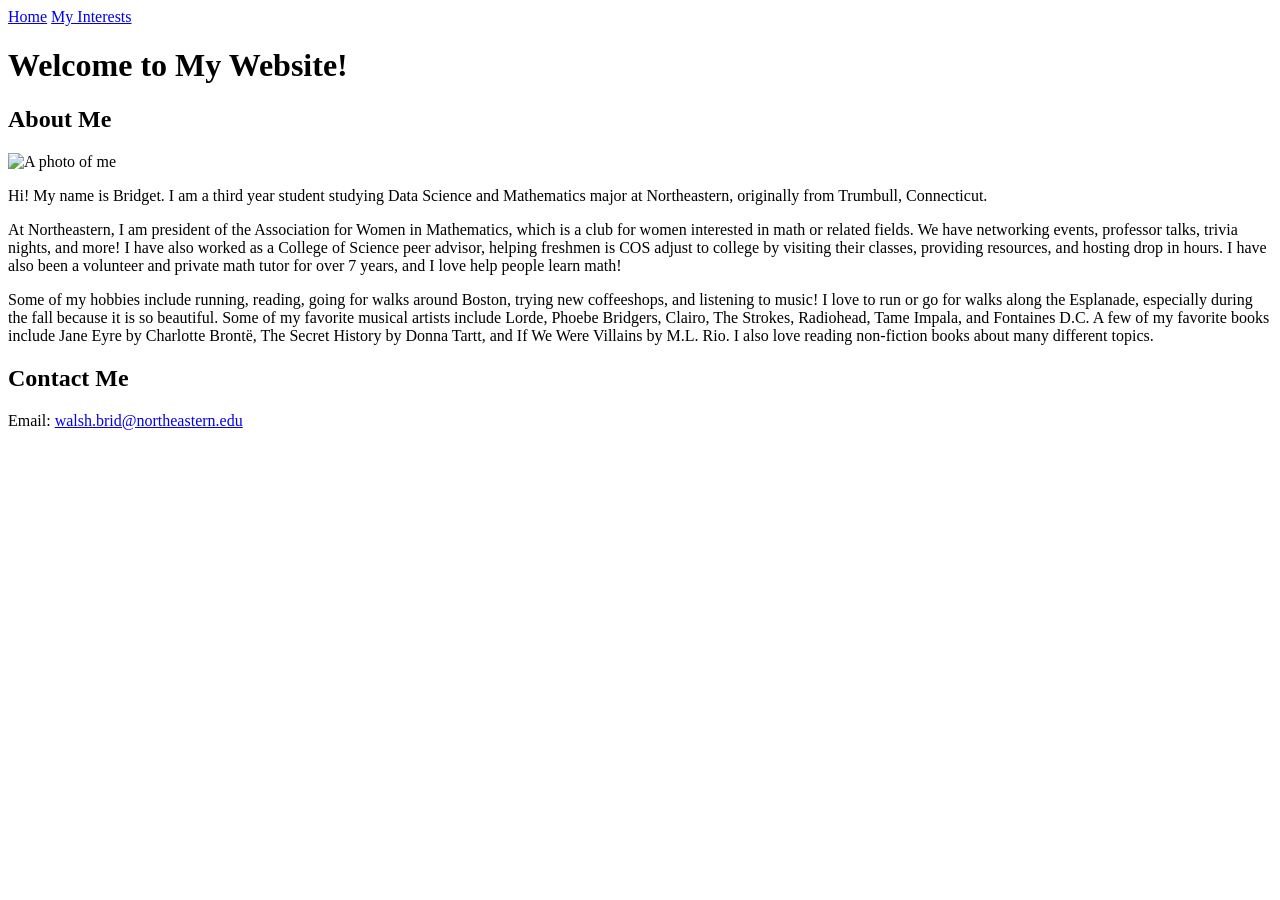
==== index.html @ b3bb9577 "Create index.html" ====
<!DOCTYPE html>
<html lang="en">
<head>
    <meta charset="UTF-8">
    <meta name="viewport" content="width=device-width, initial-scale=1.0">
    <title>My Personal Website</title>
    <link rel="stylesheet" href="styles.css">
</head>

<body>

    <nav>
        <a href="index.html">Home</a>
        <a href="about.html">My Interests</a>
    </nav>

    <header>
        <h1>Welcome to My Website!</h1>
    </header>

    <main>
        <h2>About Me</h2>

        <img src="images/headshot.jpg" alt="A photo of me" width="400">

        <p>
            Hi! My name is Bridget. I am a third year student studying Data Science 
            and Mathematics major at Northeastern, originally from Trumbull, Connecticut. 
        </p>

        <p>
            At Northeastern, I am president of the Association for Women in Mathematics, 
            which is a club for women interested in math or related fields. We have networking 
            events, professor talks, trivia nights, and more! I have also worked as a College 
            of Science peer advisor, helping freshmen is COS adjust to college by visiting their 
            classes, providing resources, and hosting drop in hours. I have also been a volunteer 
            and private math tutor for over 7 years, and I love help people learn math! 
        </p>

         <p>
            Some of my hobbies include running, reading, going for walks around Boston, trying new 
            coffeeshops, and listening to music! I love to run or go for walks along the Esplanade, 
            especially during the fall because it is so beautiful. Some of my favorite musical artists 
            include Lorde, Phoebe Bridgers, Clairo, The Strokes, Radiohead, Tame Impala, and Fontaines D.C. 
            A few of my favorite books include Jane Eyre by Charlotte Brontë, The Secret History by Donna 
            Tartt, and If We Were Villains by M.L. Rio. I also love reading non-fiction books about 
            many different topics. 
        </p>

    </main>

    <footer>
        <h2>Contact Me</h2>
        <p>Email: <a href="mailto:walsh.brid@northeastern.edu">walsh.brid@northeastern.edu</a></p>
    </footer>

</body>
</html>
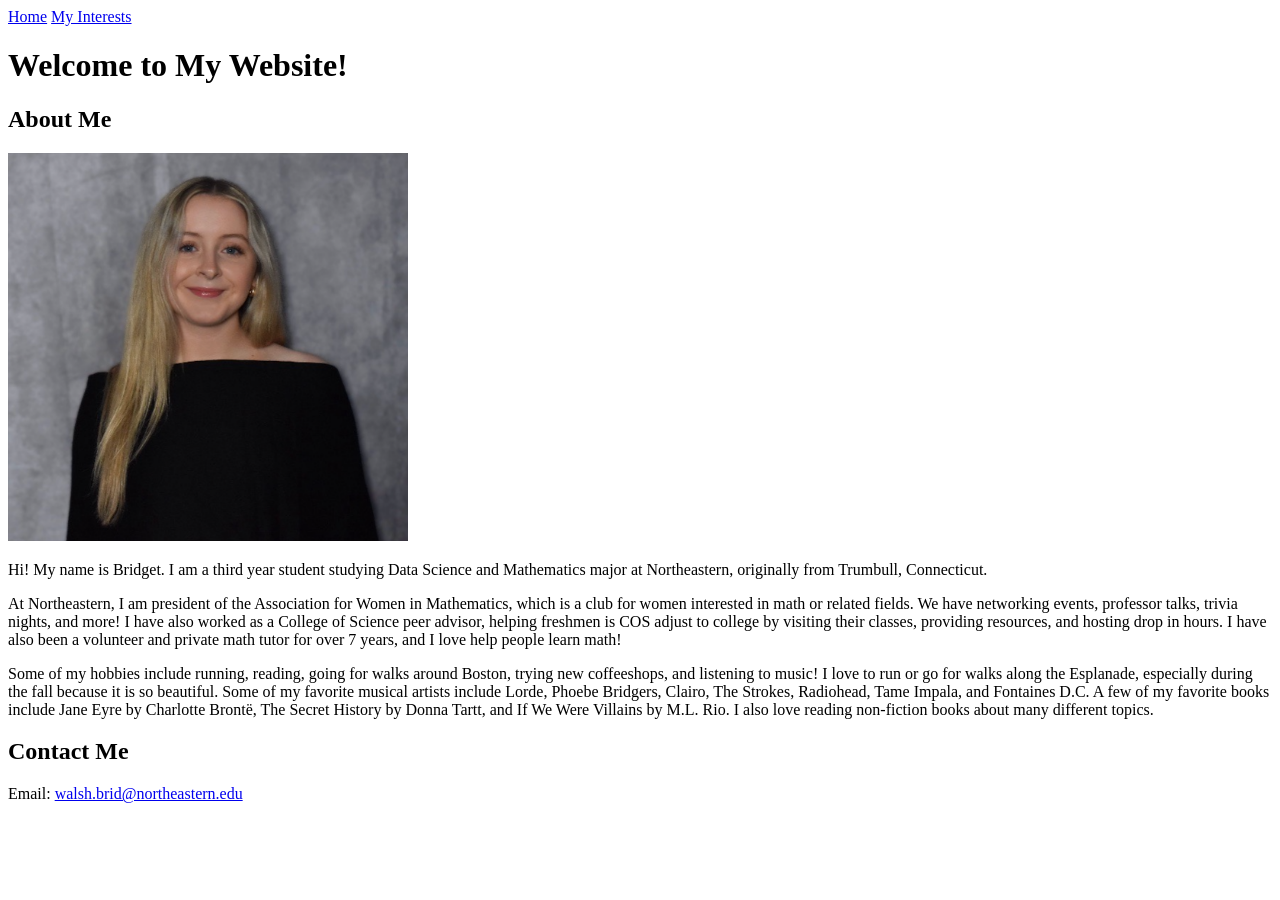
==== commit d3f85802: "Update index.html" ====
--- a/index.html
+++ b/index.html
@@ -22,7 +22,7 @@
     <main>
         <h2>About Me</h2>
 
-        <img src="images/headshot.jpg" alt="A photo of me" width="400">
+        <img src="headshot.png" alt="A photo of me" width="400">
 
         <p>
             Hi! My name is Bridget. I am a third year student studying Data Science 
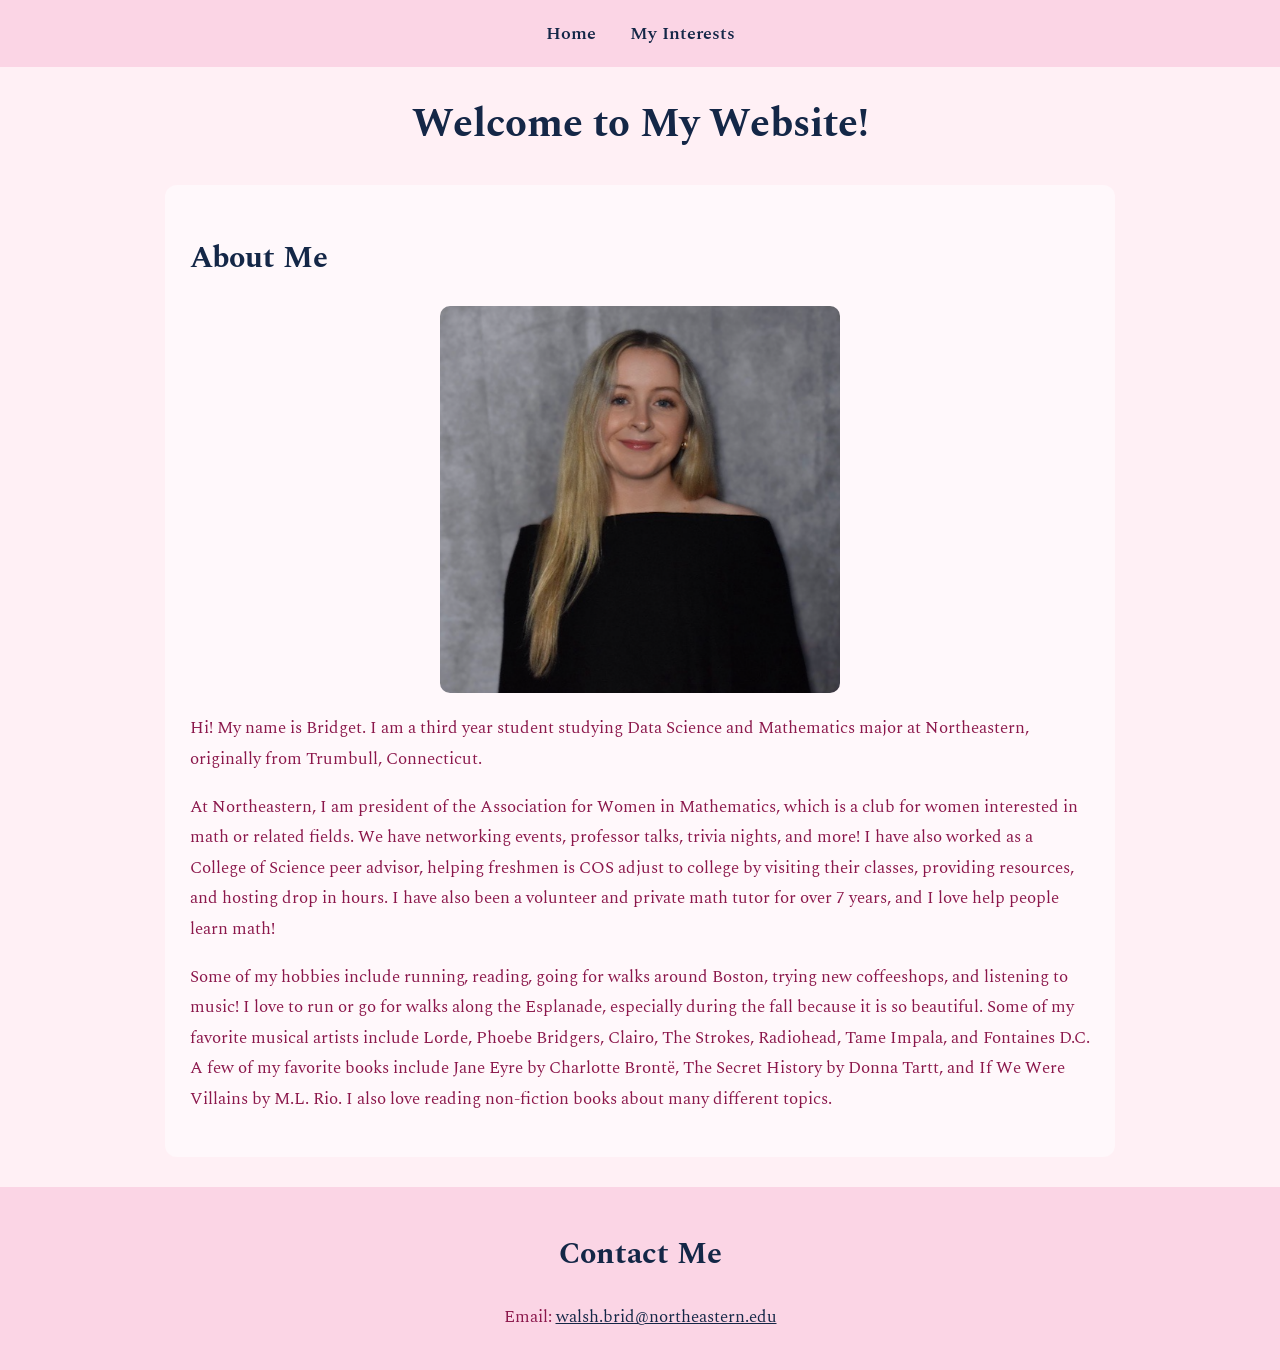
==== commit 6f7a7ca9: "Update index.html" ====
--- a/index.html
+++ b/index.html
@@ -21,8 +21,10 @@
 
     <main>
         <h2>About Me</h2>
-
-        <img src="headshot.png" alt="A photo of me" width="400">
+        
+        <div class="image-container">
+            <img src="headshot.png" alt="A photo of me" width="400">
+        </div>
 
         <p>
             Hi! My name is Bridget. I am a third year student studying Data Science 
--- a/styles.css
+++ b/styles.css
@@ -0,0 +1,92 @@
+
+/* Import Spectral font */
+@import url('https://fonts.googleapis.com/css2?family=Spectral:wght@400;500;600;700&display=swap');
+
+/* Overall website */
+body {
+    font-family: 'Spectral', serif;
+    background-color: #fff0f5;
+    color: #8b174b;
+    margin: 0;
+    padding: 0;
+}
+
+/* Navigation bar */
+nav {
+    background-color: #fbd5e5;
+    padding: 20px;
+    text-align: center;
+}
+
+nav a {
+    color: #142747;
+    text-decoration: none;
+    margin: 15px;
+    font-size: 18px;
+    font-weight: 600;
+}
+
+/* Main headings */
+h1, h2, h3 {
+    color: #142747;
+}
+
+h1 {
+    text-align: center;
+    font-size: 40px;
+}
+
+h2 {
+    font-size: 30px;
+}
+
+h3 {
+    font-size: 23px;
+}
+
+/* Main content layout */
+main {
+    max-width: 900px;
+    margin: 30px auto;
+    padding: 25px;
+    background-color: #fff8fb;
+    border-radius: 12px;
+}
+
+/* Images - centered on both pages */
+img {
+    display: block;
+    width: 400px;
+    max-width: 100%;
+    height: auto;
+    border-radius: 10px;
+    margin-left: auto;
+    margin-right: auto;
+    margin-top: 20px;
+    margin-bottom: 20px;
+}
+
+/* Paragraphs */
+p {
+    color: #8b174b;
+    line-height: 1.8;
+    font-size: 17px;
+}
+
+/* Lists */
+li {
+    color: #8b174b;
+    line-height: 1.8;
+}
+
+/* Footer */
+footer {
+    background-color: #fbd5e5;
+    color: #8b174b;
+    text-align: center;
+    padding: 20px;
+}
+
+footer a {
+    color: #142747;
+}
